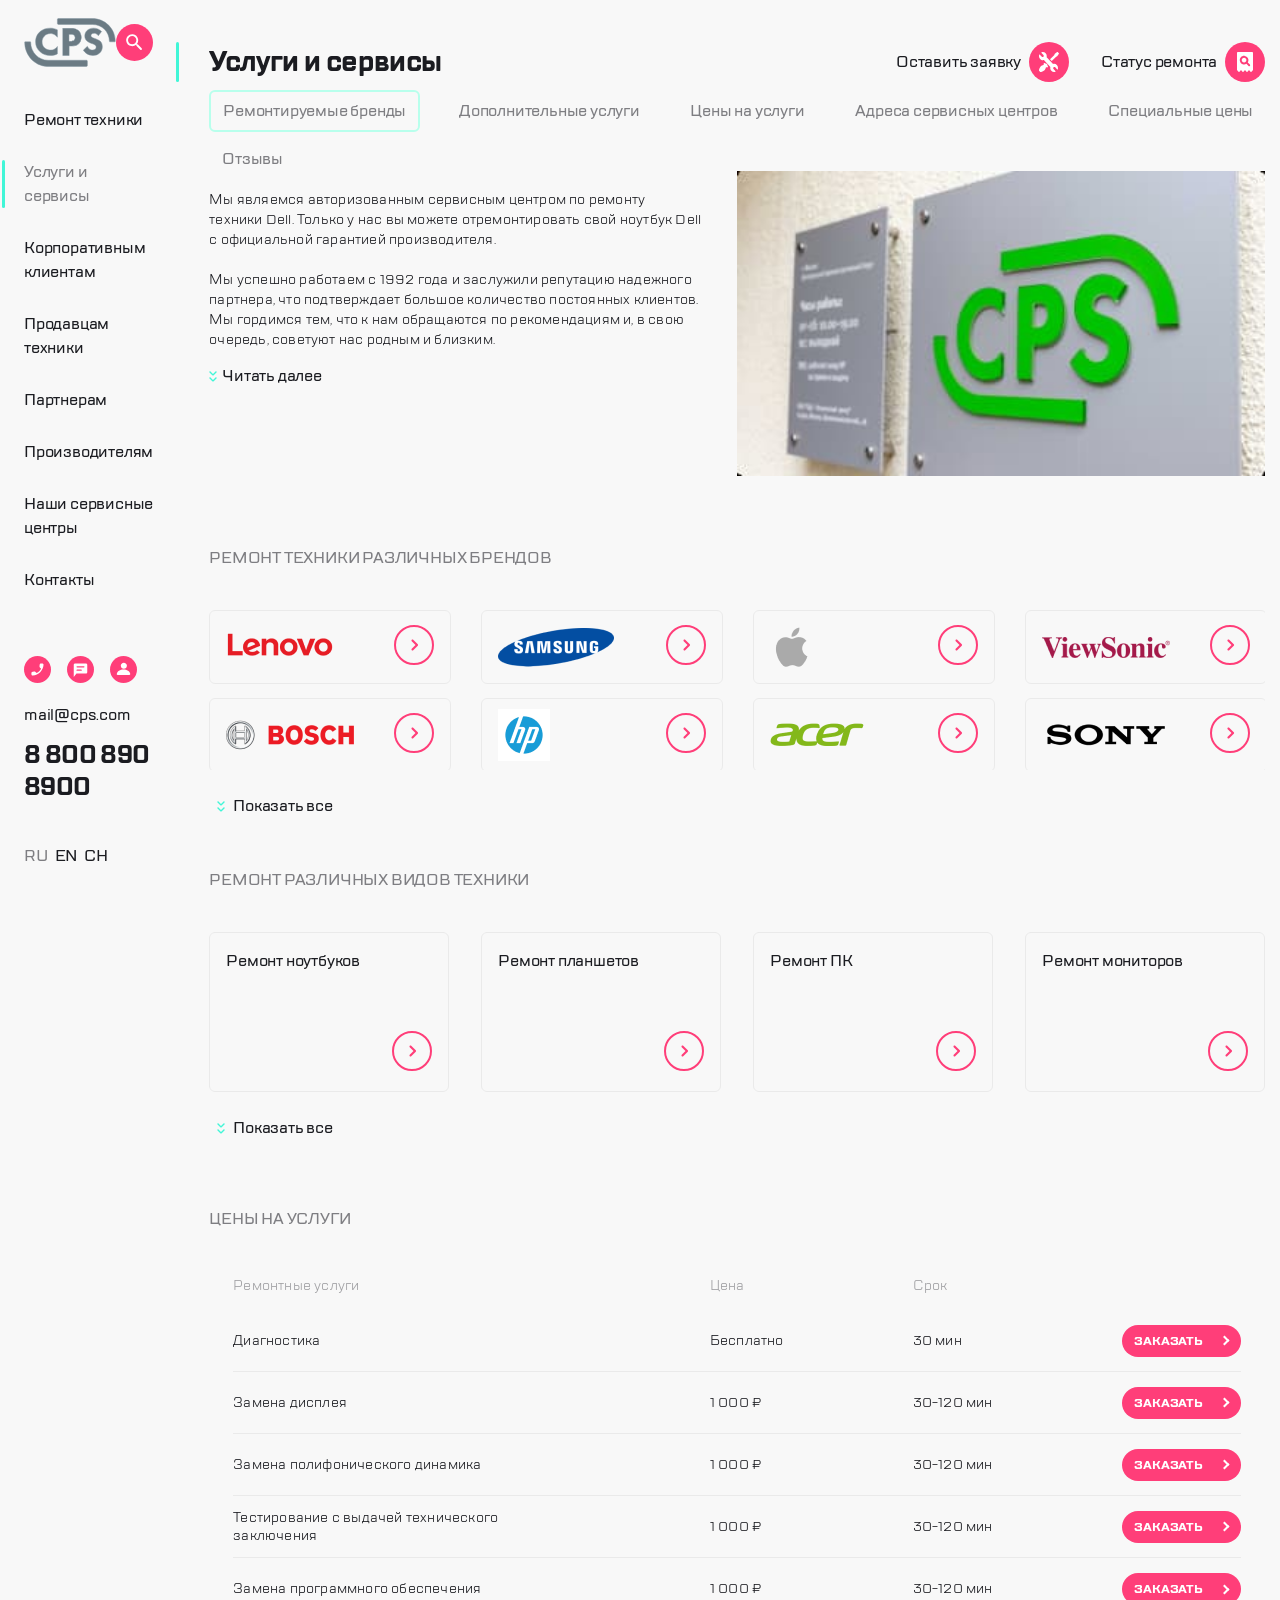
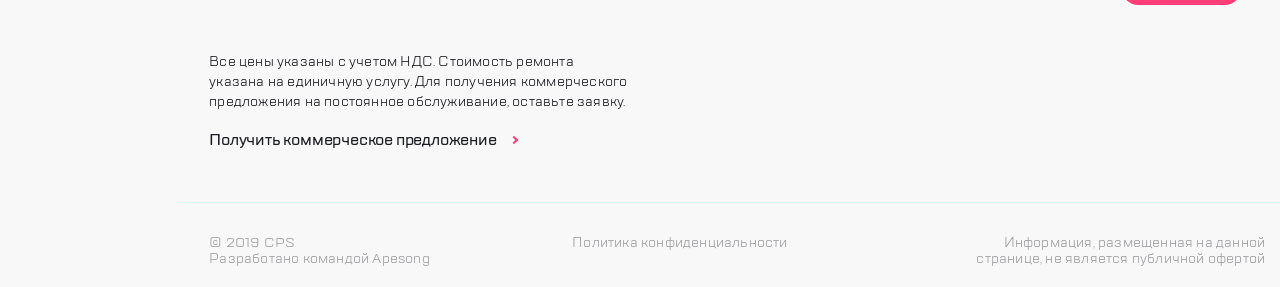
==== app/index.html @ 1133ac9b "added modal feedback,menu" ====
<!DOCTYPE html>
<html lang="en">
  <head>
    <meta charset="UTF-8">
    <meta name="viewport" content="width=device-width,initial-scale=1">
    <link rel="shortcut icon" href="img/favicon.ico" type="image/x-icon">
    <link rel="stylesheet" href="https://cdn.jsdelivr.net/npm/swiper@9/swiper-bundle.min.css">
    <title>Services</title>
  <script defer="defer" src="./js/vendors-node_modules_focus-visible_dist_focus-visible_js-node_modules_html-loader_dist_runtim-b0975e.js"></script><script defer="defer" src="./js/main.js"></script><link href="./css/main.css" rel="stylesheet"></head>
  <body>
    <aside class="menu">
      <div class="menu__top">
        <div class="menu__wrapper">
          <div class="menu__icon menu__icon_close">
            <img src="img/close.svg" alt="close">
          </div>
          <div class="logo">
            <img src="img/logo.svg" alt="logo">
          </div>
          <div class="menu__icon">
            <img src="img/search.svg" alt="search">
          </div>
        </div>
        <ul class="menu__list">
          <li class="title menu__link">Ремонт техники</li>
          <li class="title menu__link menu__link_checked">Услуги и сервисы</li>
          <li class="title menu__link">Корпоративным клиентам</li>
          <li class="title menu__link">Продавцам техники</li>
          <li class="title menu__link">Партнерам</li>
          <li class="title menu__link">Производителям</li>
          <li class="title menu__link">Наши сервисные центры</li>
          <li class="title menu__link">Контакты</li>
        </ul>
      </div>
      <div class="menu__bottom">
        <div class="menu__contacts">
          <div class="menu__icon">
            <img src="img/call.svg" alt="call">
          </div>
          <div class="menu__icon" id="message">
            <img src="img/chat.svg" alt="chat">
          </div>
          <div class="menu__icon">
            <img src="img/profile.svg" alt="profile">
          </div>
        </div>
        <a href="#" class="title menu__email">mail@cps.com</a>
        <a href="tel:'88008908900'" class="title title-lg">8 800 890 8900</a>
        <div class="menu__languages">
          <div class="menu__language menu__language_checked title">RU</div>
          <div class="menu__language title">EN</div>
          <div class="menu__language title">CH</div>
        </div>
      </div>
    </aside>

    <div class="content">
      <header class="header">
        <div class="container">
          <div class="header__top">
            <h1 class="header__title">Услуги и сервисы</h1>
            <div class="header__wrapper">
              <div class="header__info">
                <a href="#" class="title header__link">Оставить заявку</a>
                <img src="img/repair.svg" alt="repair" class="header__img">
              </div>
              <div class="header__info">
                <a href="#" class="title header__link">Статус ремонта</a>
                <img src="img/checkstatus.svg" alt="repair-status" class="header__img">
              </div>
            </div>
          </div>
          <div class="header__bottom">
            <button class="btn btn--reset title header__btn header__btn_checked">
              Ремонтируемые бренды
            </button>
            <button class="btn btn--reset title header__btn">
              Дополнительные услуги
            </button>
            <button class="btn btn--reset title header__btn">
              Цены на услуги
            </button>
            <button class="btn btn--reset title header__btn">
              Адреса сервисных центров
            </button>
            <button class="btn btn--reset title header__btn">
              Специальные цены
            </button>
          </div>
        </div>
      </header>

      <main class="main">
        <section class="review">
          <div class="container">
            <h2 class="title review__title">Отзывы</h2>
            <div class="review__wrapper">
              <div class="review__info">
                <p class="title title-sm review__desc">
                  Мы являемся авторизованным сервисным центром по ремонту
                  техники Dell. Только у нас вы можете отремонтировать свой
                  ноутбук Dell с официальной гарантией производителя.
                  <br>
                  <br>
                  Мы успешно работаем с 1992 года и заслужили репутацию
                  надежного партнера, что подтверждает большое количество
                  постоянных клиентов. Мы гордимся тем, что к нам обращаются по
                  рекомендациям и, в свою очередь, советуют нас родным и
                  близким.
                </p>
                <a href="#" class="title review__link">Читать далее</a>
              </div>
              <div class="review__img">
                <img src="img/gps_lg.jpg" alt="gps">
              </div>
            </div>
          </div>
        </section>
        <section class="repair">
          <div class="container">
            <h2 class="title repair__title">
              Ремонт техники различных брендов
            </h2>
            <div class="repair__contents swiper-wrapper">
              <div class="repair__wrapper swiper-slide">
                <div class="repair__brand">
                  <img src="img/lenovo.png" alt="brand">
                </div>
              </div>
              <div class="repair__wrapper swiper-slide">
                <div class="repair__brand">
                  <img src="img/samsung.png" alt="brand">
                </div>
              </div>
              <div class="repair__wrapper swiper-slide">
                <div class="repair__brand">
                  <img src="img/apple.png" alt="brand">
                </div>
              </div>
              <div class="repair__wrapper swiper-slide">
                <div class="repair__brand">
                  <img src="img/viewsonic.png" alt="brand">
                </div>
              </div>
              <div class="repair__wrapper swiper-slide">
                <div class="repair__brand">
                  <img src="img/bosch.png" alt="brand">
                </div>
              </div>
              <div class="repair__wrapper swiper-slide">
                <div class="repair__brand">
                  <img src="img/hp.png" alt="brand">
                </div>
              </div>
              <div class="repair__wrapper swiper-slide">
                <div class="repair__brand">
                  <img src="img/acer.png" alt="brand">
                </div>
              </div>
              <div class="repair__wrapper swiper-slide">
                <div class="repair__brand">
                  <img src="img/sony.png" alt="brand">
                </div>
              </div>
              <div class="repair__wrapper swiper-slide">
                <div class="repair__brand">
                  <img src="img/lenovo.png" alt="brand">
                </div>
              </div>
              <div class="repair__wrapper swiper-slide">
                <div class="repair__brand">
                  <img src="img/samsung.png" alt="brand">
                </div>
              </div>
              <div class="repair__wrapper swiper-slide">
                <div class="repair__brand">
                  <img src="img/apple.png" alt="brand">
                </div>
              </div>
            </div>
            <div class="swiper-pagination"></div>

            <div class="repair__switch">
              <img src="img/arrows.svg" class="repair__arrows" alt="arrows">
              <button class="btn btn--reset title repair__btn">
                Показать все
              </button>
            </div>
          </div>
        </section>
        <section class="technic">
          <div class="container">
            <h2 class="title technic__title">Ремонт различных видов техники</h2>
            <div class="technic__contents">
              <div class="technic__card">
                <div class="title technic__card-title">Ремонт ноутбуков</div>
                <div class="technic__card-img">
                  <img src="img/go.svg" alt="">
                </div>
              </div>
              <div class="technic__card">
                <div class="title technic__card-title">Ремонт планшетов</div>
                <div class="technic__card-img">
                  <img src="img/go.svg" alt="">
                </div>
              </div>
              <div class="technic__card">
                <div class="title technic__card-title">Ремонт ПК</div>
                <div class="technic__card-img">
                  <img src="img/go.svg" alt="">
                </div>
              </div>
              <div class="technic__card">
                <div class="title technic__card-title">Ремонт мониторов</div>
                <div class="technic__card-img">
                  <img src="img/go.svg" alt="">
                </div>
              </div>
              <div class="technic__card">
                <div class="title technic__card-title">Ремонт ноутбуков</div>
                <div class="technic__card-img">
                  <img src="img/go.svg" alt="">
                </div>
              </div>
              <div class="technic__card">
                <div class="title technic__card-title">Ремонт планшетов</div>
                <div class="technic__card-img">
                  <img src="img/go.svg" alt="">
                </div>
              </div>
              <div class="technic__card">
                <div class="title technic__card-title">Ремонт ПК</div>
                <div class="technic__card-img">
                  <img src="img/go.svg" alt="">
                </div>
              </div>
              <div class="technic__card">
                <div class="title technic__card-title">Ремонт мониторов</div>
                <div class="technic__card-img">
                  <img src="img/go.svg" alt="">
                </div>
              </div>
            </div>
            <div class="repair__switch">
              <img src="img/arrows.svg" class="technic__arrows" alt="arrows">
              <button class="btn btn--reset title technic__btn">
                Показать все
              </button>
            </div>
          </div>
        </section>
        <section class="price">
          <div class="container">
            <h2 class="title price__title">цены на услуги</h2>
            <div class="price__wrapper">
              <h4 class="title title-sm title-sm_sm">Ремонтные услуги</h4>
              <h4 class="title title-sm title-sm_sm">Цена</h4>
              <h4 class="title title-sm title-sm_sm">Срок</h4>
            </div>
            <div class="price__wrapper">
              <h4 class="title title-sm title-sm_md">Диагностика</h4>
              <h4 class="title title-sm title-sm_md">Бесплатно</h4>
              <h4 class="title title-sm title-sm_md">30 мин</h4>
              <button class="btn btn--reset price__btn">Заказать</button>
            </div>
            <div class="price__wrapper">
              <h4 class="title title-sm title-sm_md">Замена дисплея</h4>
              <h4 class="title title-sm title-sm_md">1 000 ₽</h4>
              <h4 class="title title-sm title-sm_md">30-120 мин</h4>
              <button class="btn btn--reset price__btn">Заказать</button>
            </div>
            <div class="price__wrapper">
              <h4 class="title title-sm title-sm_md">
                Замена полифонического динамика
              </h4>
              <h4 class="title title-sm title-sm_md">1 000 ₽</h4>
              <h4 class="title title-sm title-sm_md">30-120 мин</h4>
              <button class="btn btn--reset price__btn">Заказать</button>
            </div>
            <div class="price__wrapper">
              <h4 class="title title-sm title-sm_md">
                Тестирование с выдачей технического заключения
              </h4>
              <h4 class="title title-sm title-sm_md">1 000 ₽</h4>
              <h4 class="title title-sm title-sm_md">30-120 мин</h4>
              <button class="btn btn--reset price__btn">Заказать</button>
            </div>
            <div class="price__wrapper">
              <h4 class="title title-sm title-sm_md">
                Замена программного обеспечения
              </h4>
              <h4 class="title title-sm title-sm_md">1 000 ₽</h4>
              <h4 class="title title-sm title-sm_md">30-120 мин</h4>
              <button class="btn btn--reset price__btn">Заказать</button>
            </div>
            <div class="title title-sm price__text">
              Все цены указаны с учетом НДС. Стоимость ремонта указана на
              единичную услугу. Для получения коммерческого предложения на
              постоянное обслуживание, оставьте заявку.
            </div>
            <a href="#" class="title price__offer">
              Получить коммерческое предложение
            </a>
          </div>
        </section>
      </main>

      <footer class="footer">
        <div class="container">
          <div class="footer__wrapper">
            <div class="title title-sm title-sm_sm footer__content">
              © 2019 CPS
              <br>
              Разработано командой Apesong
            </div>
            <div class="title title-sm title-sm_sm footer__content">
              Политика конфиденциальности
            </div>
            <div class="title title-sm title-sm_sm footer__content">
              Информация, размещенная на данной странице, не является публичной
              офертой
            </div>
          </div>
        </div>
      </footer>
    </div>

    <div class="overlay">
      <form class="feedback">
        <div class="feedback__header">
          <div class="feedback__icon" id="close">
            <img src="img/close.svg" alt="close">
          </div>
          <h2 class="title title-lg feedback__title">Обратная связь</h2>
        </div>
        <input type="text" class="title feedback__input" placeholder="Имя">
        <input type="tel" class="title feedback__input" placeholder="Телефон">
        <input type="email" class="title feedback__input" placeholder="Электронная почта">
        <textarea class="title feedback__input feedback__message" cols="30" rows="10"></textarea>
        <p class="title title-sm title-sm_sm feedback__policy">
          Нажимая “отправить”, вы даете согласие на
          <span>обработку персональных данных </span> и соглашаетесь с нашей
          <span>политикой конфиденциальности</span>
        </p>
        <div class="feedback__wrapper">
          <button class="btn btn--reset price__btn feedback__btn">
            Отправить
          </button>
        </div>
      </form>
    </div>
    <script src="https://cdn.jsdelivr.net/npm/swiper@9/swiper-bundle.min.js"></script>
  </body>
</html>
---- app/css/main.css ----
/*!***********************************************************************************************************!*\
  !*** css ../node_modules/css-loader/dist/cjs.js!../node_modules/sass-loader/dist/cjs.js!./scss/main.scss ***!
  \***********************************************************************************************************/
@charset "UTF-8";
@font-face {
  font-family: "TT Lakes";
  src: url(../018ab39c10b6a4a7146a.eot);
  src: local("TT Lakes Medium"), local("TTLakes-Medium"), url(../018ab39c10b6a4a7146a.eot?#iefix) format("embedded-opentype"), url(../fonts/TTLakes-Medium.woff) format("woff");
  font-weight: 500;
  font-style: normal; }

@font-face {
  font-family: "TT Lakes";
  src: url(../c794c866fb368b7f82aa.eot);
  src: local("TT Lakes Regular"), local("TTLakes-Regular"), url(../c794c866fb368b7f82aa.eot?#iefix) format("embedded-opentype"), url(../fonts/TTLakes-Regular.woff) format("woff");
  font-weight: normal;
  font-style: normal; }

@font-face {
  font-family: "TT Lakes";
  src: url(../c241ebcfcbd5a82503ea.eot);
  src: local("TT Lakes Bold"), local("TTLakes-Bold"), url(../c241ebcfcbd5a82503ea.eot?#iefix) format("embedded-opentype"), url(../fonts/TTLakes-Bold.woff) format("woff");
  font-weight: bold;
  font-style: normal; }

/*! normalize.css v8.0.1 | MIT License | github.com/necolas/normalize.css */
/* Document
   ========================================================================== */
/**
 * 1. Correct the line height in all browsers.
 * 2. Prevent adjustments of font size after orientation changes in iOS.
 */
html {
  line-height: 1.15;
  /* 1 */
  -webkit-text-size-adjust: 100%;
  /* 2 */ }

/* Sections
   ========================================================================== */
/**
 * Remove the margin in all browsers.
 */
body {
  margin: 0; }

/**
 * Render the `main` element consistently in IE.
 */
main {
  display: block; }

/**
 * Correct the font size and margin on `h1` elements within `section` and
 * `article` contexts in Chrome, Firefox, and Safari.
 */
h1 {
  font-size: 2em;
  margin: 0.67em 0; }

/* Grouping content
   ========================================================================== */
/**
 * 1. Add the correct box sizing in Firefox.
 * 2. Show the overflow in Edge and IE.
 */
hr {
  box-sizing: content-box;
  /* 1 */
  height: 0;
  /* 1 */
  overflow: visible;
  /* 2 */ }

/**
 * 1. Correct the inheritance and scaling of font size in all browsers.
 * 2. Correct the odd `em` font sizing in all browsers.
 */
pre {
  font-family: monospace, monospace;
  /* 1 */
  font-size: 1em;
  /* 2 */ }

/* Text-level semantics
   ========================================================================== */
/**
 * Remove the gray background on active links in IE 10.
 */
a {
  background-color: transparent; }

/**
 * 1. Remove the bottom border in Chrome 57-
 * 2. Add the correct text decoration in Chrome, Edge, IE, Opera, and Safari.
 */
abbr[title] {
  border-bottom: none;
  /* 1 */
  text-decoration: underline;
  /* 2 */
  text-decoration: underline dotted;
  /* 2 */ }

/**
 * Add the correct font weight in Chrome, Edge, and Safari.
 */
b,
strong {
  font-weight: bolder; }

/**
 * 1. Correct the inheritance and scaling of font size in all browsers.
 * 2. Correct the odd `em` font sizing in all browsers.
 */
code,
kbd,
samp {
  font-family: monospace, monospace;
  /* 1 */
  font-size: 1em;
  /* 2 */ }

/**
 * Add the correct font size in all browsers.
 */
small {
  font-size: 80%; }

/**
 * Prevent `sub` and `sup` elements from affecting the line height in
 * all browsers.
 */
sub,
sup {
  font-size: 75%;
  line-height: 0;
  position: relative;
  vertical-align: baseline; }

sub {
  bottom: -0.25em; }

sup {
  top: -0.5em; }

/* Embedded content
   ========================================================================== */
/**
 * Remove the border on images inside links in IE 10.
 */
img {
  border-style: none; }

/* Forms
   ========================================================================== */
/**
 * 1. Change the font styles in all browsers.
 * 2. Remove the margin in Firefox and Safari.
 */
button,
input,
optgroup,
select,
textarea {
  font-family: inherit;
  /* 1 */
  font-size: 100%;
  /* 1 */
  line-height: 1.15;
  /* 1 */
  margin: 0;
  /* 2 */ }

/**
 * Show the overflow in IE.
 * 1. Show the overflow in Edge.
 */
button,
input {
  /* 1 */
  overflow: visible; }

/**
 * Remove the inheritance of text transform in Edge, Firefox, and IE.
 * 1. Remove the inheritance of text transform in Firefox.
 */
button,
select {
  /* 1 */
  text-transform: none; }

/**
 * Correct the inability to style clickable types in iOS and Safari.
 */
button,
[type="button"],
[type="reset"],
[type="submit"] {
  -webkit-appearance: button; }

/**
 * Remove the inner border and padding in Firefox.
 */
button::-moz-focus-inner,
[type="button"]::-moz-focus-inner,
[type="reset"]::-moz-focus-inner,
[type="submit"]::-moz-focus-inner {
  border-style: none;
  padding: 0; }

/**
 * Restore the focus styles unset by the previous rule.
 */
button:-moz-focusring,
[type="button"]:-moz-focusring,
[type="reset"]:-moz-focusring,
[type="submit"]:-moz-focusring {
  outline: 1px dotted ButtonText; }

/**
 * Correct the padding in Firefox.
 */
fieldset {
  padding: 0.35em 0.75em 0.625em; }

/**
 * 1. Correct the text wrapping in Edge and IE.
 * 2. Correct the color inheritance from `fieldset` elements in IE.
 * 3. Remove the padding so developers are not caught out when they zero out
 *    `fieldset` elements in all browsers.
 */
legend {
  box-sizing: border-box;
  /* 1 */
  color: inherit;
  /* 2 */
  display: table;
  /* 1 */
  max-width: 100%;
  /* 1 */
  padding: 0;
  /* 3 */
  white-space: normal;
  /* 1 */ }

/**
 * Add the correct vertical alignment in Chrome, Firefox, and Opera.
 */
progress {
  vertical-align: baseline; }

/**
 * Remove the default vertical scrollbar in IE 10+.
 */
textarea {
  overflow: auto; }

/**
 * 1. Add the correct box sizing in IE 10.
 * 2. Remove the padding in IE 10.
 */
[type="checkbox"],
[type="radio"] {
  box-sizing: border-box;
  /* 1 */
  padding: 0;
  /* 2 */ }

/**
 * Correct the cursor style of increment and decrement buttons in Chrome.
 */
[type="number"]::-webkit-inner-spin-button,
[type="number"]::-webkit-outer-spin-button {
  height: auto; }

/**
 * 1. Correct the odd appearance in Chrome and Safari.
 * 2. Correct the outline style in Safari.
 */
[type="search"] {
  -webkit-appearance: textfield;
  /* 1 */
  outline-offset: -2px;
  /* 2 */ }

/**
 * Remove the inner padding in Chrome and Safari on macOS.
 */
[type="search"]::-webkit-search-decoration {
  -webkit-appearance: none; }

/**
 * 1. Correct the inability to style clickable types in iOS and Safari.
 * 2. Change font properties to `inherit` in Safari.
 */
::-webkit-file-upload-button {
  -webkit-appearance: button;
  /* 1 */
  font: inherit;
  /* 2 */ }

/* Interactive
   ========================================================================== */
/*
 * Add the correct display in Edge, IE 10+, and Firefox.
 */
details {
  display: block; }

/*
 * Add the correct display in all browsers.
 */
summary {
  display: list-item; }

/* Misc
   ========================================================================== */
/**
 * Add the correct display in IE 10+.
 */
template {
  display: none; }

/**
 * Add the correct display in IE 10.
 */
[hidden] {
  display: none; }

html {
  box-sizing: border-box; }

*,
*::before,
*::after {
  box-sizing: inherit; }

*:focus {
  outline: 2px solid transparent; }

body {
  overflow-anchor: none;
  margin: 0;
  color: #1b1c21;
  background-color: #f8f8f8;
  scroll-behavior: smooth;
  font-family: "TT Lakes";
  display: flex;
  justify-content: space-between; }

a {
  text-decoration: none;
  color: inherit; }

h1,
h2,
h3,
h4,
h5,
h6,
p {
  margin: 0;
  padding: 0; }

img {
  height: auto;
  max-width: 100%;
  object-fit: cover; }

ul {
  margin: 0;
  padding: 0;
  list-style: none; }

input,
textarea {
  width: 100%; }

textarea {
  resize: none; }

/*Меняем цвет плейсхолдера в инпуте Сафари и Хром*/
/*Меняем цвет плейсхолдера в инпуте для Мозилы */
input::-webkit-input-placeholder,
textarea::-webkit-input-placeholder,
input::-moz-placeholder,
textarea::-moz-placeholder {
  color: #cacaca; }

input:focus,
textarea:focus {
  outline: none; }

.is--hidden {
  display: none !important; }

.btn--reset {
  padding: 0;
  border: none;
  background-color: transparent;
  cursor: pointer; }

.btn:active,
.btn:focus {
  outline: none; }

.error {
  border: 2px var(--error-red) solid !important; }

.container {
  max-width: 1120px;
  margin: 0 auto;
  padding: 0 32px; }
  @media (max-width: 576px) {
    .container {
      padding-right: 15px;
      padding-left: 15px; } }

.overlay {
  visibility: hidden;
  height: 100vh;
  width: 100%;
  position: fixed;
  z-index: 10;
  right: 0;
  top: 0;
  overflow: hidden;
  background: #fff;
  display: flex;
  justify-content: flex-end; }

.title {
  font-weight: 500;
  font-size: 16px;
  line-height: 24px;
  letter-spacing: -0.2px;
  color: #1b1c21; }
  .title-lg {
    font-weight: 700;
    font-size: 24px;
    line-height: 32px;
    letter-spacing: -0.6px; }
  .title-sm {
    font-weight: 400;
    font-size: 14px;
    line-height: 20px;
    letter-spacing: 0.2px; }
    .title-sm_md {
      line-height: 18px; }
    .title-sm_sm {
      line-height: 16px;
      opacity: 0.72;
      color: #7e7e82; }

.header {
  padding-top: 42px; }
  .header__top {
    display: flex;
    justify-content: space-between;
    align-items: center; }
  .header__title {
    position: relative;
    font-weight: 700;
    font-size: 28px;
    letter-spacing: -0.6px;
    color: #1b1c21;
    line-height: 40px; }
    .header__title::before {
      content: "";
      position: absolute;
      left: -33px;
      height: 100%;
      width: 3px;
      background: #41f6d7;
      border-radius: 2px; }
  .header__wrapper {
    display: flex; }
  .header__info {
    display: flex;
    align-items: center; }
    .header__info:not(:last-child) {
      margin-right: 32px; }
    .header__info img {
      margin-left: 8px; }
  .header__bottom {
    margin-top: 8px;
    display: flex;
    justify-content: space-between; }
  .header__btn {
    padding: 7px 12px;
    border-radius: 6px;
    color: #7e7e82; }
    .header__btn_checked {
      border: 2px solid #b8ffec; }

.review {
  padding: 15px 0 51px; }
  .review__title {
    padding-left: 13px;
    color: #7e7e82; }
  .review__wrapper {
    display: flex; }
  .review__info {
    padding-right: 36px;
    width: 50%; }
  .review__desc {
    margin: 19px 0 14px; }
  .review__link {
    padding-left: 13px;
    position: relative; }
    .review__link::before {
      content: url(../img/arrows.svg);
      position: absolute;
      left: -8px; }
  .review__img {
    width: 50%; }
    .review__img img {
      width: 100%; }

.repair {
  padding-top: 15px; }
  .repair__title {
    margin-bottom: 40px;
    text-transform: uppercase;
    color: #7e7e82; }
  .repair__contents {
    margin-bottom: 24px;
    display: grid;
    grid-template-columns: repeat(4, 240px);
    grid-auto-rows: minmax(72px, auto);
    column-gap: 32px;
    row-gap: 16px;
    height: 160px;
    overflow: hidden; }
  .repair__wrapper {
    height: 100%;
    border: 1px solid #eaeaea;
    border-radius: 6px; }
  .repair__brand {
    height: 100%;
    position: relative;
    display: flex;
    align-items: center;
    padding-left: 16px; }
    .repair__brand::before {
      content: url(../img/go.svg);
      position: absolute;
      right: 16px; }
  .repair__switch {
    display: flex; }

.technic {
  margin-top: 50px; }
  .technic__title {
    margin-bottom: 40px;
    text-transform: uppercase;
    color: #7e7e82; }
  .technic__contents {
    margin-bottom: 24px;
    display: grid;
    grid-template-columns: repeat(4, 240px);
    grid-auto-rows: minmax(160px, auto);
    column-gap: 32px;
    row-gap: 16px;
    height: 160px;
    overflow: hidden; }
  .technic__card {
    display: grid;
    padding: 16px;
    border: 1px solid #eaeaea;
    border-radius: 6px; }
    .technic__card-img {
      align-self: end;
      justify-self: end; }

.price {
  margin-top: 50px;
  padding-top: 17px; }
  .price__title {
    text-transform: uppercase;
    color: #7e7e82;
    margin-bottom: 31px; }
  .price__wrapper {
    margin: 0 24px;
    height: 62px;
    display: grid;
    grid-template-columns: 348px 74px 81px 119px;
    justify-content: space-between;
    align-items: center;
    border-bottom: 1px solid #eaeaea; }
    .price__wrapper:nth-child(2) {
      height: 48px;
      border: none; }
    .price__wrapper:nth-child(7) {
      border: none; }
  .price__btn {
    width: 119px;
    padding: 4px 12px;
    text-align: left;
    border-radius: 16px;
    background-color: #ff3e79;
    font-weight: 700;
    font-size: 12px;
    letter-spacing: -0.15px;
    text-transform: uppercase;
    color: #fff;
    line-height: 24px;
    position: relative; }
    .price__btn::after {
      content: "";
      position: absolute;
      right: 13px;
      top: 0;
      bottom: 0;
      margin: auto 0;
      height: 7px;
      width: 7px;
      border-top: 2px solid #fff;
      border-right: 2px solid #fff;
      transform: rotate(45deg); }
  .price__text {
    margin-top: 32px;
    max-width: 421px; }
  .price__offer {
    margin-top: 16px;
    width: 316px;
    display: inline-block;
    position: relative; }
    .price__offer::after {
      content: "";
      position: absolute;
      right: 8px;
      top: 0;
      bottom: 0;
      margin: auto 0;
      height: 6px;
      width: 6px;
      border-top: 2px solid #ff3e79;
      border-right: 2px solid #ff3e79;
      transform: rotate(45deg); }

.footer {
  margin-top: 50px;
  height: 85px;
  border-top: 1px solid #d9fff5; }
  .footer__wrapper {
    padding-top: 32px;
    display: flex;
    justify-content: space-between; }
  .footer__content {
    width: 330px; }
    .footer__content:last-child {
      text-align: right; }

.menu {
  height: 100vh;
  padding: 18px 24px 32px;
  width: 320px;
  display: flex;
  flex-direction: column;
  justify-content: space-between; }
  .menu__wrapper {
    display: flex;
    justify-content: space-between;
    align-items: center;
    margin-bottom: 37px; }
  .menu__icon {
    cursor: pointer; }
    .menu__icon_close {
      display: none; }
  .menu__link {
    margin-bottom: 28px; }
    .menu__link_checked {
      color: #7e7e82;
      position: relative; }
      .menu__link_checked::before {
        content: "";
        position: absolute;
        left: -22px;
        height: 100%;
        width: 3px;
        background: #41f6d7;
        border-radius: 2px; }
  .menu__contacts {
    display: flex;
    margin-bottom: 16px; }
    .menu__contacts .menu__icon {
      margin-right: 16px; }
  .menu__email {
    display: block;
    margin-bottom: 12px; }
  .menu__languages {
    display: flex;
    margin-top: 41px; }
  .menu__language {
    margin-right: 7px; }
    .menu__language_checked {
      color: #7e7e82; }

.feedback {
  width: 440px;
  padding: 40px 32px 0; }
  .feedback__header {
    position: relative; }
  .feedback__icon {
    position: absolute;
    bottom: 0;
    left: -104px;
    width: 40px;
    height: 40px;
    cursor: pointer; }
  .feedback__title {
    margin-bottom: 24px;
    position: relative; }
    .feedback__title::before {
      content: "";
      position: absolute;
      left: -33px;
      bottom: 0;
      height: 40px;
      width: 3px;
      background: #41f6d7;
      border-radius: 2px; }
  .feedback__input {
    width: 100%;
    height: 48px;
    padding-left: 16px;
    margin-bottom: 16px;
    border: 1px solid #eaeaea;
    border-radius: 8px; }
    .feedback__input::placeholder {
      color: #b5b6bc; }
  .feedback__message {
    height: 118px; }
  .feedback__policy {
    margin-bottom: 23px; }
    .feedback__policy span {
      color: #ff3e79; }
  .feedback__wrapper {
    display: flex;
    justify-content: flex-end; }
  .feedback__btn {
    width: 136px;
    padding-left: 20px; }


/*# sourceMappingURL=main.css.map*/
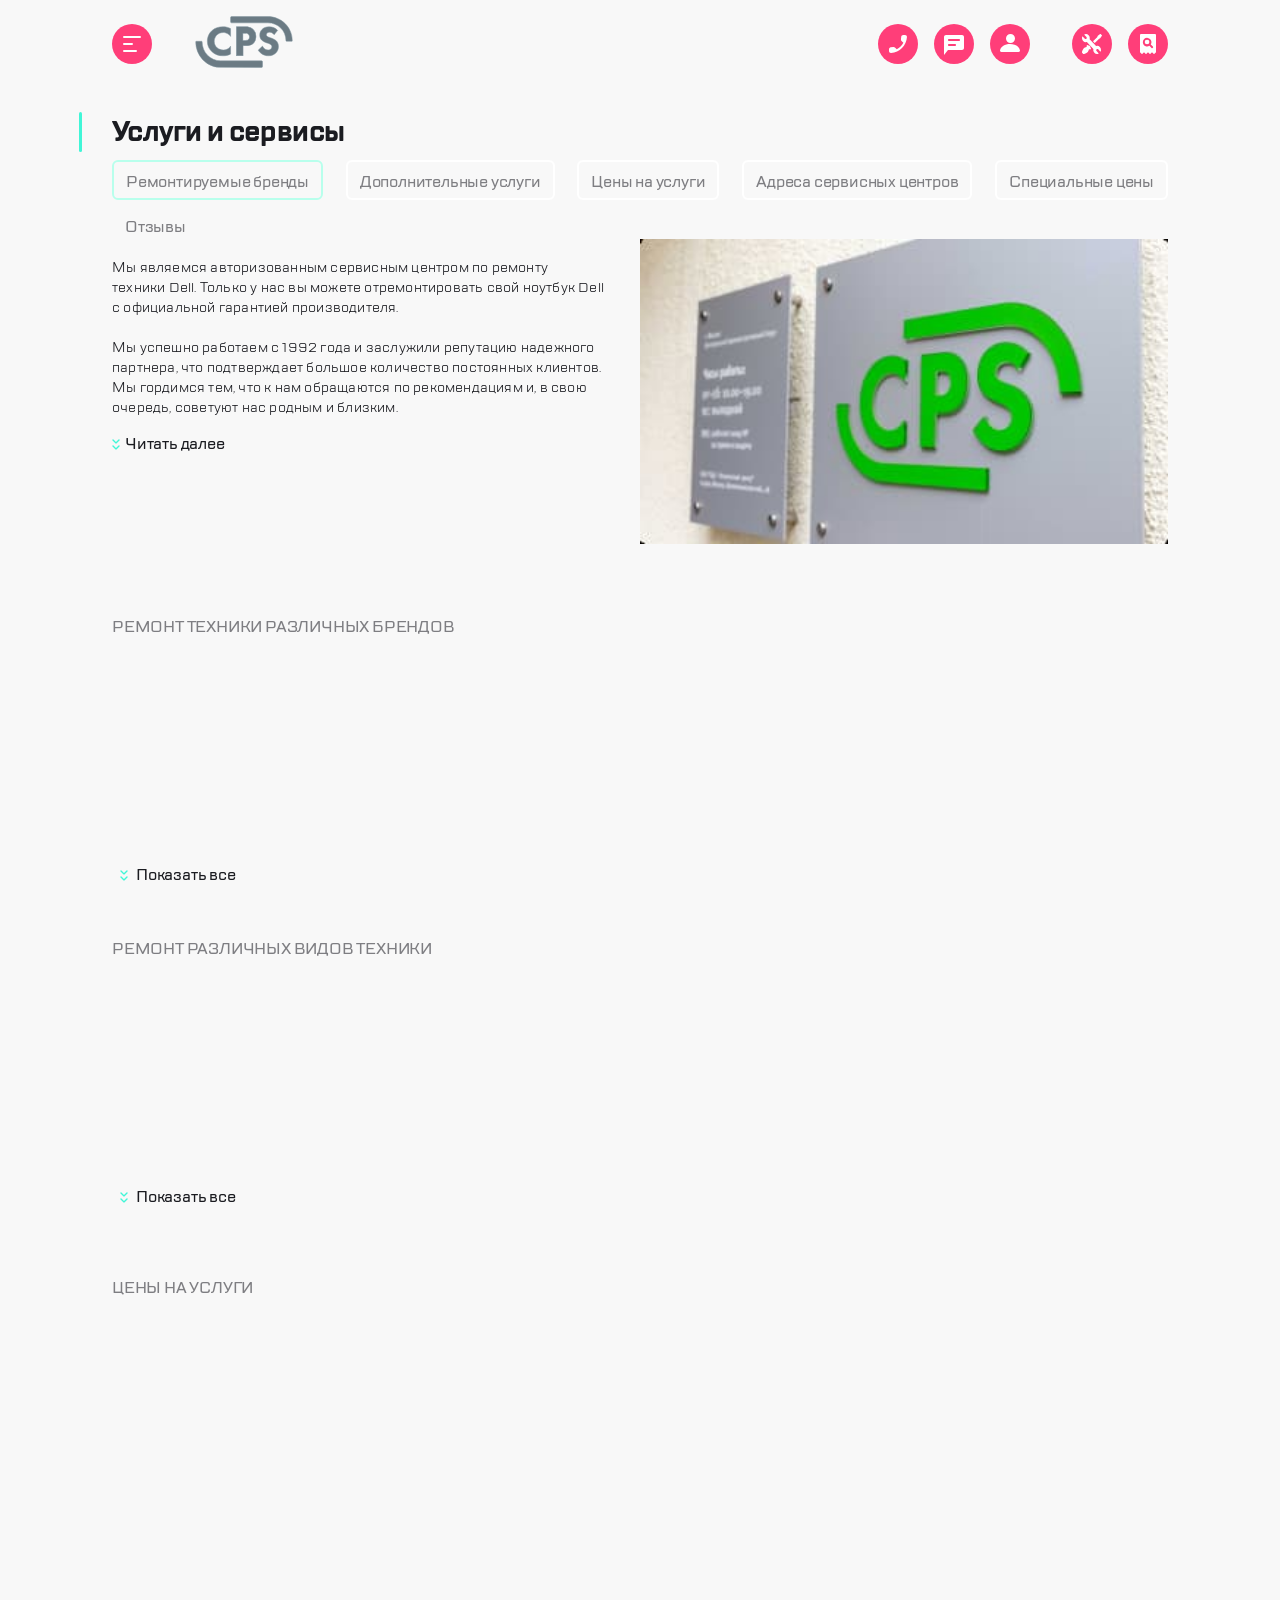
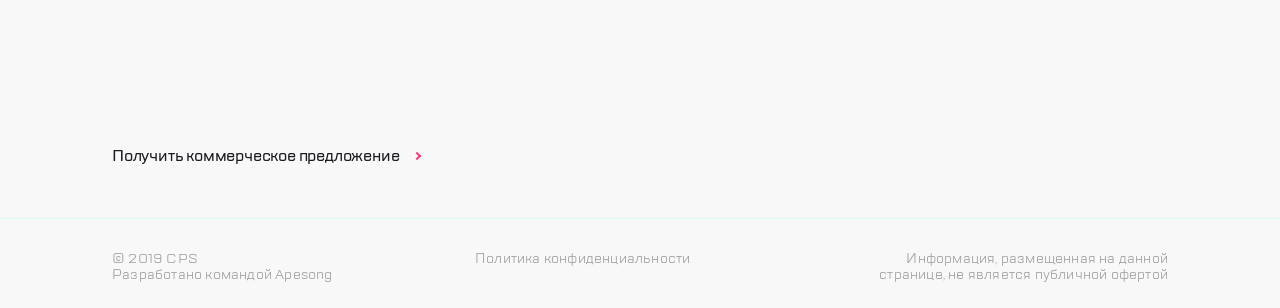
==== commit d5ba3658: "'finished'" ====
--- a/app/index.html
+++ b/app/index.html
@@ -1,354 +1 @@
-<!DOCTYPE html>
-<html lang="en">
-  <head>
-    <meta charset="UTF-8">
-    <meta name="viewport" content="width=device-width,initial-scale=1">
-    <link rel="shortcut icon" href="img/favicon.ico" type="image/x-icon">
-    <link rel="stylesheet" href="https://cdn.jsdelivr.net/npm/swiper@9/swiper-bundle.min.css">
-    <title>Services</title>
-  <script defer="defer" src="./js/vendors-node_modules_focus-visible_dist_focus-visible_js-node_modules_html-loader_dist_runtim-b0975e.js"></script><script defer="defer" src="./js/main.js"></script><link href="./css/main.css" rel="stylesheet"></head>
-  <body>
-    <aside class="menu">
-      <div class="menu__top">
-        <div class="menu__wrapper">
-          <div class="menu__icon menu__icon_close">
-            <img src="img/close.svg" alt="close">
-          </div>
-          <div class="logo">
-            <img src="img/logo.svg" alt="logo">
-          </div>
-          <div class="menu__icon">
-            <img src="img/search.svg" alt="search">
-          </div>
-        </div>
-        <ul class="menu__list">
-          <li class="title menu__link">Ремонт техники</li>
-          <li class="title menu__link menu__link_checked">Услуги и сервисы</li>
-          <li class="title menu__link">Корпоративным клиентам</li>
-          <li class="title menu__link">Продавцам техники</li>
-          <li class="title menu__link">Партнерам</li>
-          <li class="title menu__link">Производителям</li>
-          <li class="title menu__link">Наши сервисные центры</li>
-          <li class="title menu__link">Контакты</li>
-        </ul>
-      </div>
-      <div class="menu__bottom">
-        <div class="menu__contacts">
-          <div class="menu__icon">
-            <img src="img/call.svg" alt="call">
-          </div>
-          <div class="menu__icon" id="message">
-            <img src="img/chat.svg" alt="chat">
-          </div>
-          <div class="menu__icon">
-            <img src="img/profile.svg" alt="profile">
-          </div>
-        </div>
-        <a href="#" class="title menu__email">mail@cps.com</a>
-        <a href="tel:'88008908900'" class="title title-lg">8 800 890 8900</a>
-        <div class="menu__languages">
-          <div class="menu__language menu__language_checked title">RU</div>
-          <div class="menu__language title">EN</div>
-          <div class="menu__language title">CH</div>
-        </div>
-      </div>
-    </aside>
-
-    <div class="content">
-      <header class="header">
-        <div class="container">
-          <div class="header__top">
-            <h1 class="header__title">Услуги и сервисы</h1>
-            <div class="header__wrapper">
-              <div class="header__info">
-                <a href="#" class="title header__link">Оставить заявку</a>
-                <img src="img/repair.svg" alt="repair" class="header__img">
-              </div>
-              <div class="header__info">
-                <a href="#" class="title header__link">Статус ремонта</a>
-                <img src="img/checkstatus.svg" alt="repair-status" class="header__img">
-              </div>
-            </div>
-          </div>
-          <div class="header__bottom">
-            <button class="btn btn--reset title header__btn header__btn_checked">
-              Ремонтируемые бренды
-            </button>
-            <button class="btn btn--reset title header__btn">
-              Дополнительные услуги
-            </button>
-            <button class="btn btn--reset title header__btn">
-              Цены на услуги
-            </button>
-            <button class="btn btn--reset title header__btn">
-              Адреса сервисных центров
-            </button>
-            <button class="btn btn--reset title header__btn">
-              Специальные цены
-            </button>
-          </div>
-        </div>
-      </header>
-
-      <main class="main">
-        <section class="review">
-          <div class="container">
-            <h2 class="title review__title">Отзывы</h2>
-            <div class="review__wrapper">
-              <div class="review__info">
-                <p class="title title-sm review__desc">
-                  Мы являемся авторизованным сервисным центром по ремонту
-                  техники Dell. Только у нас вы можете отремонтировать свой
-                  ноутбук Dell с официальной гарантией производителя.
-                  <br>
-                  <br>
-                  Мы успешно работаем с 1992 года и заслужили репутацию
-                  надежного партнера, что подтверждает большое количество
-                  постоянных клиентов. Мы гордимся тем, что к нам обращаются по
-                  рекомендациям и, в свою очередь, советуют нас родным и
-                  близким.
-                </p>
-                <a href="#" class="title review__link">Читать далее</a>
-              </div>
-              <div class="review__img">
-                <img src="img/gps_lg.jpg" alt="gps">
-              </div>
-            </div>
-          </div>
-        </section>
-        <section class="repair">
-          <div class="container">
-            <h2 class="title repair__title">
-              Ремонт техники различных брендов
-            </h2>
-            <div class="repair__contents swiper-wrapper">
-              <div class="repair__wrapper swiper-slide">
-                <div class="repair__brand">
-                  <img src="img/lenovo.png" alt="brand">
-                </div>
-              </div>
-              <div class="repair__wrapper swiper-slide">
-                <div class="repair__brand">
-                  <img src="img/samsung.png" alt="brand">
-                </div>
-              </div>
-              <div class="repair__wrapper swiper-slide">
-                <div class="repair__brand">
-                  <img src="img/apple.png" alt="brand">
-                </div>
-              </div>
-              <div class="repair__wrapper swiper-slide">
-                <div class="repair__brand">
-                  <img src="img/viewsonic.png" alt="brand">
-                </div>
-              </div>
-              <div class="repair__wrapper swiper-slide">
-                <div class="repair__brand">
-                  <img src="img/bosch.png" alt="brand">
-                </div>
-              </div>
-              <div class="repair__wrapper swiper-slide">
-                <div class="repair__brand">
-                  <img src="img/hp.png" alt="brand">
-                </div>
-              </div>
-              <div class="repair__wrapper swiper-slide">
-                <div class="repair__brand">
-                  <img src="img/acer.png" alt="brand">
-                </div>
-              </div>
-              <div class="repair__wrapper swiper-slide">
-                <div class="repair__brand">
-                  <img src="img/sony.png" alt="brand">
-                </div>
-              </div>
-              <div class="repair__wrapper swiper-slide">
-                <div class="repair__brand">
-                  <img src="img/lenovo.png" alt="brand">
-                </div>
-              </div>
-              <div class="repair__wrapper swiper-slide">
-                <div class="repair__brand">
-                  <img src="img/samsung.png" alt="brand">
-                </div>
-              </div>
-              <div class="repair__wrapper swiper-slide">
-                <div class="repair__brand">
-                  <img src="img/apple.png" alt="brand">
-                </div>
-              </div>
-            </div>
-            <div class="swiper-pagination"></div>
-
-            <div class="repair__switch">
-              <img src="img/arrows.svg" class="repair__arrows" alt="arrows">
-              <button class="btn btn--reset title repair__btn">
-                Показать все
-              </button>
-            </div>
-          </div>
-        </section>
-        <section class="technic">
-          <div class="container">
-            <h2 class="title technic__title">Ремонт различных видов техники</h2>
-            <div class="technic__contents">
-              <div class="technic__card">
-                <div class="title technic__card-title">Ремонт ноутбуков</div>
-                <div class="technic__card-img">
-                  <img src="img/go.svg" alt="">
-                </div>
-              </div>
-              <div class="technic__card">
-                <div class="title technic__card-title">Ремонт планшетов</div>
-                <div class="technic__card-img">
-                  <img src="img/go.svg" alt="">
-                </div>
-              </div>
-              <div class="technic__card">
-                <div class="title technic__card-title">Ремонт ПК</div>
-                <div class="technic__card-img">
-                  <img src="img/go.svg" alt="">
-                </div>
-              </div>
-              <div class="technic__card">
-                <div class="title technic__card-title">Ремонт мониторов</div>
-                <div class="technic__card-img">
-                  <img src="img/go.svg" alt="">
-                </div>
-              </div>
-              <div class="technic__card">
-                <div class="title technic__card-title">Ремонт ноутбуков</div>
-                <div class="technic__card-img">
-                  <img src="img/go.svg" alt="">
-                </div>
-              </div>
-              <div class="technic__card">
-                <div class="title technic__card-title">Ремонт планшетов</div>
-                <div class="technic__card-img">
-                  <img src="img/go.svg" alt="">
-                </div>
-              </div>
-              <div class="technic__card">
-                <div class="title technic__card-title">Ремонт ПК</div>
-                <div class="technic__card-img">
-                  <img src="img/go.svg" alt="">
-                </div>
-              </div>
-              <div class="technic__card">
-                <div class="title technic__card-title">Ремонт мониторов</div>
-                <div class="technic__card-img">
-                  <img src="img/go.svg" alt="">
-                </div>
-              </div>
-            </div>
-            <div class="repair__switch">
-              <img src="img/arrows.svg" class="technic__arrows" alt="arrows">
-              <button class="btn btn--reset title technic__btn">
-                Показать все
-              </button>
-            </div>
-          </div>
-        </section>
-        <section class="price">
-          <div class="container">
-            <h2 class="title price__title">цены на услуги</h2>
-            <div class="price__wrapper">
-              <h4 class="title title-sm title-sm_sm">Ремонтные услуги</h4>
-              <h4 class="title title-sm title-sm_sm">Цена</h4>
-              <h4 class="title title-sm title-sm_sm">Срок</h4>
-            </div>
-            <div class="price__wrapper">
-              <h4 class="title title-sm title-sm_md">Диагностика</h4>
-              <h4 class="title title-sm title-sm_md">Бесплатно</h4>
-              <h4 class="title title-sm title-sm_md">30 мин</h4>
-              <button class="btn btn--reset price__btn">Заказать</button>
-            </div>
-            <div class="price__wrapper">
-              <h4 class="title title-sm title-sm_md">Замена дисплея</h4>
-              <h4 class="title title-sm title-sm_md">1 000 ₽</h4>
-              <h4 class="title title-sm title-sm_md">30-120 мин</h4>
-              <button class="btn btn--reset price__btn">Заказать</button>
-            </div>
-            <div class="price__wrapper">
-              <h4 class="title title-sm title-sm_md">
-                Замена полифонического динамика
-              </h4>
-              <h4 class="title title-sm title-sm_md">1 000 ₽</h4>
-              <h4 class="title title-sm title-sm_md">30-120 мин</h4>
-              <button class="btn btn--reset price__btn">Заказать</button>
-            </div>
-            <div class="price__wrapper">
-              <h4 class="title title-sm title-sm_md">
-                Тестирование с выдачей технического заключения
-              </h4>
-              <h4 class="title title-sm title-sm_md">1 000 ₽</h4>
-              <h4 class="title title-sm title-sm_md">30-120 мин</h4>
-              <button class="btn btn--reset price__btn">Заказать</button>
-            </div>
-            <div class="price__wrapper">
-              <h4 class="title title-sm title-sm_md">
-                Замена программного обеспечения
-              </h4>
-              <h4 class="title title-sm title-sm_md">1 000 ₽</h4>
-              <h4 class="title title-sm title-sm_md">30-120 мин</h4>
-              <button class="btn btn--reset price__btn">Заказать</button>
-            </div>
-            <div class="title title-sm price__text">
-              Все цены указаны с учетом НДС. Стоимость ремонта указана на
-              единичную услугу. Для получения коммерческого предложения на
-              постоянное обслуживание, оставьте заявку.
-            </div>
-            <a href="#" class="title price__offer">
-              Получить коммерческое предложение
-            </a>
-          </div>
-        </section>
-      </main>
-
-      <footer class="footer">
-        <div class="container">
-          <div class="footer__wrapper">
-            <div class="title title-sm title-sm_sm footer__content">
-              © 2019 CPS
-              <br>
-              Разработано командой Apesong
-            </div>
-            <div class="title title-sm title-sm_sm footer__content">
-              Политика конфиденциальности
-            </div>
-            <div class="title title-sm title-sm_sm footer__content">
-              Информация, размещенная на данной странице, не является публичной
-              офертой
-            </div>
-          </div>
-        </div>
-      </footer>
-    </div>
-
-    <div class="overlay">
-      <form class="feedback">
-        <div class="feedback__header">
-          <div class="feedback__icon" id="close">
-            <img src="img/close.svg" alt="close">
-          </div>
-          <h2 class="title title-lg feedback__title">Обратная связь</h2>
-        </div>
-        <input type="text" class="title feedback__input" placeholder="Имя">
-        <input type="tel" class="title feedback__input" placeholder="Телефон">
-        <input type="email" class="title feedback__input" placeholder="Электронная почта">
-        <textarea class="title feedback__input feedback__message" cols="30" rows="10"></textarea>
-        <p class="title title-sm title-sm_sm feedback__policy">
-          Нажимая “отправить”, вы даете согласие на
-          <span>обработку персональных данных </span> и соглашаетесь с нашей
-          <span>политикой конфиденциальности</span>
-        </p>
-        <div class="feedback__wrapper">
-          <button class="btn btn--reset price__btn feedback__btn">
-            Отправить
-          </button>
-        </div>
-      </form>
-    </div>
-    <script src="https://cdn.jsdelivr.net/npm/swiper@9/swiper-bundle.min.js"></script>
-  </body>
-</html>
+<!DOCTYPE html><html lang="en"><head><meta charset="UTF-8"><meta name="viewport" content="width=device-width,initial-scale=1"><link rel="shortcut icon" href="img/favicon.6922ae43bb974df9ecb7.ico" type="image/x-icon"><link rel="stylesheet" href="https://cdn.jsdelivr.net/npm/swiper@9/swiper-bundle.min.css"><title>Services</title><script defer="defer" src="./js/main.3308bad4b4d1be70cc1c.js"></script><link href="./css/main.9a3415aa5216e124239f.css" rel="stylesheet"></head><body><div class="wrapper"><aside class="menu"><div class="menu__overflow"><div class="menu__top"><div class="menu__wrapper"><div class="menu__icon menu__icon_close" id="close"><img src="img/close.f4159b4fd6408dcb61e5.svg" alt="close"></div><div class="logo"><img src="img/logo.0e974b40dc531ffcc9ff.svg" alt="logo"></div><div class="menu__icon menu__icon_search"><img src="img/search.f28d22b54286cb1c12ea.svg" alt="search"></div></div><ul class="menu__list"><li class="title menu__link">Ремонт техники</li><li class="title menu__link menu__link_checked">Услуги и сервисы</li><li class="title menu__link">Корпоративным клиентам</li><li class="title menu__link">Продавцам техники</li><li class="title menu__link">Партнерам</li><li class="title menu__link">Производителям</li><li class="title menu__link">Наши сервисные центры</li><li class="title menu__link">Контакты</li></ul></div><div class="menu__bottom"><div class="menu__contacts"><div class="menu__icon" id="callOrder"><img src="img/call.b3f435f7317e70d7065b.svg" alt="callOrder"></div><div class="menu__icon" id="message"><img src="img/chat.e0f6fe5aeab076468934.svg" alt="chat"></div><div class="menu__icon"><img src="img/profile.f53f4d75111616e46fd7.svg" alt="profile"></div></div><div class="menu__info"><a href="#" class="title menu__email">mail@cps.com</a> <a href="tel:'88008908900'" class="title title-lg">8 800 890 8900</a><div class="menu__languages"><div class="menu__language menu__language_checked title">RU</div><div class="menu__language title">EN</div><div class="menu__language title">CH</div></div></div></div></div></aside><div class="menu-h"><div class="container menu-h__container"><div class="menu-h__top"><div class="menu-h__icon menu-h__icon_burger"><img src="img/burger.098abb1599d51b6ef04d.svg" alt="burger"></div><div class="logo"><img src="img/logo.0e974b40dc531ffcc9ff.svg" alt="logo"></div></div><div class="menu-h__bottom"><div class="menu-h__contacts"><div class="menu-h__icon" id="callOrder"><img src="img/call.b3f435f7317e70d7065b.svg" alt="callOrder"></div><div class="menu-h__icon" id="message"><img src="img/chat.e0f6fe5aeab076468934.svg" alt="chat"></div><div class="menu-h__icon"><img src="img/profile.f53f4d75111616e46fd7.svg" alt="profile"></div></div><div class="menu-h__icons"><div class="menu-h__icon menu__icon_repair"><img src="img/repair.1a391734d700e965015a.svg" alt="repair"></div><div class="menu-h__icon menu__icon_check"><img src="img/checkstatus.dda8a0e71315315ee45a.svg" alt="repair-status"></div></div></div></div></div><div class="content"><header class="header"><div class="container"><div class="header__top"><h1 class="header__title">Услуги и сервисы</h1><div class="header__wrapper"><div class="header__info"><a href="#" class="title header__link">Оставить заявку</a> <img src="img/repair.1a391734d700e965015a.svg" alt="repair" class="header__img"></div><div class="header__info"><a href="#" class="title header__link">Статус ремонта</a> <img src="img/checkstatus.dda8a0e71315315ee45a.svg" alt="repair-status" class="header__img"></div></div></div><div class="header__bottom"><button class="btn btn--reset title header__btn header__btn_checked">Ремонтируемые бренды</button> <button class="btn btn--reset title header__btn header__btn_service">Дополнительные услуги</button> <button class="btn btn--reset title header__btn header__btn_price">Цены на услуги</button> <button class="btn btn--reset title header__btn header__btn_adress">Адреса сервисных центров</button> <button class="btn btn--reset title header__btn header__btn_special">Специальные цены</button></div></div></header><main class="main"><section class="review"><div class="container"><h2 class="title review__title">Отзывы</h2><div class="review__wrapper"><div class="review__info"><p class="title title-sm review__desc">Мы являемся авторизованным сервисным центром по ремонту техники Dell. Только у нас вы можете отремонтировать свой ноутбук Dell с официальной гарантией производителя.<br><br>Мы успешно работаем с 1992 года и заслужили репутацию надежного партнера, что подтверждает большое количество постоянных клиентов. Мы гордимся тем, что к нам обращаются по рекомендациям и, в свою очередь, советуют нас родным и близким.</p><a href="#" class="title review__link">Читать далее</a></div><div class="review__img"><img src="img/gps_lg.e000d3ca6a17a25c21ef.jpg" alt="gps"></div></div></div></section><section class="repair"><div class="container swiper swiper-container" data-mobile="false"><h2 class="title repair__title">Ремонт техники различных брендов</h2><div class="repair__contents swiper-wrapper"><div class="repair__wrapper swiper-slide"><div class="repair__brand"><img src="img/lenovo.4e49e7a5baa8429f1185.png" alt="brand"></div></div><div class="repair__wrapper swiper-slide"><div class="repair__brand"><img src="img/samsung.d1fafe06cd8c20c19127.png" alt="brand"></div></div><div class="repair__wrapper swiper-slide"><div class="repair__brand"><img src="img/apple.6f6667b667e949b757b2.png" alt="brand"></div></div><div class="repair__wrapper swiper-slide"><div class="repair__brand"><img src="img/viewsonic.1cabed6789e7c6dc5599.png" alt="brand"></div></div><div class="repair__wrapper swiper-slide"><div class="repair__brand"><img src="img/bosch.bb1a60ee2209b762c747.png" alt="brand"></div></div><div class="repair__wrapper swiper-slide"><div class="repair__brand"><img src="img/hp.0fa7b73adac2be0d41ab.png" alt="brand"></div></div><div class="repair__wrapper swiper-slide"><div class="repair__brand"><img src="img/acer.bdc6c05c5b91e3a03af7.png" alt="brand"></div></div><div class="repair__wrapper swiper-slide"><div class="repair__brand"><img src="img/sony.44a92ce5d9c37d351d32.png" alt="brand"></div></div><div class="repair__wrapper swiper-slide"><div class="repair__brand"><img src="img/lenovo.4e49e7a5baa8429f1185.png" alt="brand"></div></div><div class="repair__wrapper swiper-slide"><div class="repair__brand"><img src="img/samsung.d1fafe06cd8c20c19127.png" alt="brand"></div></div><div class="repair__wrapper swiper-slide"><div class="repair__brand"><img src="img/apple.6f6667b667e949b757b2.png" alt="brand"></div></div></div><div class="swiper-pagination"></div><div class="repair__switch"><img src="img/arrows.12b3a7f3a9053a834cd6.svg" class="repair__arrows" alt="arrows"> <button class="btn btn--reset title repair__btn">Показать все</button></div></div></section><section class="technic"><div class="container swiper swiper-container" data-mobile="false"><h2 class="title technic__title">Ремонт различных видов техники</h2><div class="technic__contents swiper-wrapper"><div class="technic__card swiper-slide"><div class="title technic__card-title">Ремонт ноутбуков</div><div class="technic__card-img"><img src="img/go.e31ada0fec41679bf985.svg" alt=""></div></div><div class="technic__card swiper-slide"><div class="title technic__card-title">Ремонт планшетов</div><div class="technic__card-img"><img src="img/go.e31ada0fec41679bf985.svg" alt=""></div></div><div class="technic__card swiper-slide"><div class="title technic__card-title">Ремонт ПК</div><div class="technic__card-img"><img src="img/go.e31ada0fec41679bf985.svg" alt=""></div></div><div class="technic__card swiper-slide"><div class="title technic__card-title">Ремонт мониторов</div><div class="technic__card-img"><img src="img/go.e31ada0fec41679bf985.svg" alt=""></div></div><div class="technic__card swiper-slide"><div class="title technic__card-title">Ремонт ноутбуков</div><div class="technic__card-img"><img src="img/go.e31ada0fec41679bf985.svg" alt=""></div></div><div class="technic__card swiper-slide"><div class="title technic__card-title">Ремонт планшетов</div><div class="technic__card-img"><img src="img/go.e31ada0fec41679bf985.svg" alt=""></div></div><div class="technic__card swiper-slide"><div class="title technic__card-title">Ремонт ПК</div><div class="technic__card-img"><img src="img/go.e31ada0fec41679bf985.svg" alt=""></div></div><div class="technic__card swiper-slide"><div class="title technic__card-title">Ремонт мониторов</div><div class="technic__card-img"><img src="img/go.e31ada0fec41679bf985.svg" alt=""></div></div></div><div class="swiper-pagination"></div><div class="repair__switch"><img src="img/arrows.12b3a7f3a9053a834cd6.svg" class="technic__arrows" alt="arrows"> <button class="btn btn--reset title technic__btn">Показать все</button></div></div></section><section class="price"><div class="container swiper swiper-container" data-mobile="false"><h2 class="title price__title">цены на услуги</h2><ul class="price__list swiper-wrapper"><li class="price__list-wrapper swiper-slide"><div class="price__list-service"><h4 class="title title-sm title-sm_sm">Ремонтные услуги</h4><h4 class="title title-sm title-sm_md">Диагностика</h4></div><div class="price__list-cost"><h4 class="title title-sm title-sm_sm">Цена</h4><h4 class="title title-sm title-sm_md">Бесплатно</h4></div><div class="price__list-term"><h4 class="title title-sm title-sm_sm">Срок</h4><div class="price__list-block"><h4 class="title title-sm title-sm_md">30 мин</h4><button class="btn btn--reset price__list-btn">Заказать</button></div></div></li><li class="price__list-wrapper swiper-slide"><div class="price__list-service"><h4 class="title title-sm title-sm_sm price__list-hide">Ремонтные услуги</h4><h4 class="title title-sm title-sm_md">Замена дисплея</h4></div><div class="price__list-cost"><h4 class="title title-sm title-sm_sm price__list-hide">Цена</h4><h4 class="title title-sm title-sm_md">1 000 ₽</h4></div><div class="price__list-term"><h4 class="title title-sm title-sm_sm price__list-hide">Срок</h4><div class="price__list-block"><h4 class="title title-sm title-sm_md">30-120 мин</h4><button class="btn btn--reset price__list-btn">Заказать</button></div></div></li><li class="price__list-wrapper swiper-slide"><div class="price__list-service"><h4 class="title title-sm title-sm_sm price__list-hide">Ремонтные услуги</h4><h4 class="title title-sm title-sm_md">Замена полифонического динамика</h4></div><div class="price__list-cost"><h4 class="title title-sm title-sm_sm price__list-hide">Цена</h4><h4 class="title title-sm title-sm_md">1 000 ₽</h4></div><div class="price__list-term"><h4 class="title title-sm title-sm_sm price__list-hide">Срок</h4><div class="price__list-block"><h4 class="title title-sm title-sm_md">30-120 мин</h4><button class="btn btn--reset price__list-btn">Заказать</button></div></div></li><li class="price__list-wrapper swiper-slide"><div class="price__list-service"><h4 class="title title-sm title-sm_sm price__list-hide">Ремонтные услуги</h4><h4 class="title title-sm title-sm_md">Тестирование с выдачей технического заключения</h4></div><div class="price__list-cost"><h4 class="title title-sm title-sm_sm price__list-hide">Цена</h4><h4 class="title title-sm title-sm_md">1 000 ₽</h4></div><div class="price__list-term"><h4 class="title title-sm title-sm_sm price__list-hide">Срок</h4><div class="price__list-block"><h4 class="title title-sm title-sm_md">30-120 мин</h4><button class="btn btn--reset price__list-btn">Заказать</button></div></div></li><li class="price__list-wrapper swiper-slide"><div class="price__list-service"><h4 class="title title-sm title-sm_sm price__list-hide">Ремонтные услуги</h4><h4 class="title title-sm title-sm_md">Замена программного обеспечения</h4></div><div class="price__list-cost"><h4 class="title title-sm title-sm_sm price__list-hide">Цена</h4><h4 class="title title-sm title-sm_md">1 000 ₽</h4></div><div class="price__list-term"><h4 class="title title-sm title-sm_sm price__list-hide">Срок</h4><div class="price__list-block"><h4 class="title title-sm title-sm_md">30-120 мин</h4><button class="btn btn--reset price__list-btn">Заказать</button></div></div></li></ul><div class="swiper-pagination"></div><a href="#" class="title price__offer">Получить коммерческое предложение</a></div></section></main><footer class="footer"><div class="container"><div class="footer__wrapper"><div class="title title-sm title-sm_sm footer__content">© 2019 CPS<br>Разработано командой Apesong</div><div class="title title-sm title-sm_sm footer__content">Политика конфиденциальности</div><div class="title title-sm title-sm_sm footer__content">Информация, размещенная на данной странице, не является публичной офертой</div></div></div></footer></div></div><div class="overlay" id="feedback"><form class="modal"><div class="modal__header"><div class="modal__icon" id="close"><img src="img/close.f4159b4fd6408dcb61e5.svg" alt="close"></div><h2 class="title title-lg modal__title">Обратная связь</h2></div><input type="text" class="title modal__input" placeholder="Имя"> <input type="tel" class="title modal__input" placeholder="Телефон"> <input type="email" class="title modal__input" placeholder="Электронная почта"> <textarea class="title modal__input modal__message" cols="30" rows="10"></textarea><p class="title title-sm title-sm_sm modal__policy">Нажимая “отправить”, вы даете согласие на <span>обработку персональных данных </span>и соглашаетесь с нашей <span>политикой конфиденциальности</span></p><div class="modal__wrapper"><button class="btn btn--reset price__list-btn modal__btn">Отправить</button></div></form></div><div class="overlay" id="call"><form class="modal call"><div class="modal__header call__header"><div class="modal__icon call__icon" id="close"><img src="img/close.f4159b4fd6408dcb61e5.svg" alt="close"></div><h2 class="title title-lg modal__title call__title">Заказать звонок</h2></div><input type="tel" class="title modal__input call__input" placeholder="Телефон"><p class="title title-sm title-sm_sm modal__policy">Нажимая “отправить”, вы даете согласие на <span>обработку персональных данных </span>и соглашаетесь с нашей <span>политикой конфиденциальности</span></p><div class="call__wrapper"><button class="btn btn--reset price__list-btn modal__btn call_btn">Отправить</button></div></form></div><script src="https://cdn.jsdelivr.net/npm/swiper@9/swiper-bundle.min.js"></script></body></html>
--- a/app/css/main.9a3415aa5216e124239f.css
+++ b/app/css/main.9a3415aa5216e124239f.css
@@ -0,0 +1 @@
+@font-face{font-family:TT Lakes;font-style:normal;font-weight:500;src:url(../018ab39c10b6a4a7146a.eot);src:local("TT Lakes Medium"),local("TTLakes-Medium"),url(../018ab39c10b6a4a7146a.eot?#iefix) format("embedded-opentype"),url(../fonts/TTLakes-Medium.fe25154d26f37feaf90c.woff) format("woff")}@font-face{font-family:TT Lakes;font-style:normal;font-weight:400;src:url(../c794c866fb368b7f82aa.eot);src:local("TT Lakes Regular"),local("TTLakes-Regular"),url(../c794c866fb368b7f82aa.eot?#iefix) format("embedded-opentype"),url(../fonts/TTLakes-Regular.ecf08c49b0b1d4d71f5b.woff) format("woff")}@font-face{font-family:TT Lakes;font-style:normal;font-weight:700;src:url(../c241ebcfcbd5a82503ea.eot);src:local("TT Lakes Bold"),local("TTLakes-Bold"),url(../c241ebcfcbd5a82503ea.eot?#iefix) format("embedded-opentype"),url(../fonts/TTLakes-Bold.5fe27ad211f7b79014fc.woff) format("woff")}/*! normalize.css v8.0.1 | MIT License | github.com/necolas/normalize.css */html{-webkit-text-size-adjust:100%;line-height:1.15}main{display:block}h1{font-size:2em;margin:.67em 0}hr{box-sizing:content-box;height:0;overflow:visible}pre{font-family:monospace,monospace;font-size:1em}a{background-color:transparent}abbr[title]{border-bottom:none;text-decoration:underline;text-decoration:underline dotted}b,strong{font-weight:bolder}code,kbd,samp{font-family:monospace,monospace;font-size:1em}small{font-size:80%}sub,sup{font-size:75%;line-height:0;position:relative;vertical-align:baseline}sub{bottom:-.25em}sup{top:-.5em}img{border-style:none}button,input,optgroup,select,textarea{font-family:inherit;font-size:100%;line-height:1.15;margin:0}button,input{overflow:visible}button,select{text-transform:none}[type=button],[type=reset],[type=submit],button{-webkit-appearance:button}[type=button]::-moz-focus-inner,[type=reset]::-moz-focus-inner,[type=submit]::-moz-focus-inner,button::-moz-focus-inner{border-style:none;padding:0}[type=button]:-moz-focusring,[type=reset]:-moz-focusring,[type=submit]:-moz-focusring,button:-moz-focusring{outline:1px dotted ButtonText}fieldset{padding:.35em .75em .625em}legend{box-sizing:border-box;color:inherit;display:table;max-width:100%;padding:0;white-space:normal}progress{vertical-align:baseline}textarea{overflow:auto}[type=checkbox],[type=radio]{box-sizing:border-box;padding:0}[type=number]::-webkit-inner-spin-button,[type=number]::-webkit-outer-spin-button{height:auto}[type=search]{-webkit-appearance:textfield;outline-offset:-2px}[type=search]::-webkit-search-decoration{-webkit-appearance:none}::-webkit-file-upload-button{-webkit-appearance:button;font:inherit}details{display:block}summary{display:list-item}[hidden],template{display:none}*,:after,:before,html{box-sizing:border-box}:focus{outline:2px solid transparent}body{background-color:#f8f8f8;color:#1b1c21;font-family:TT Lakes;margin:0;overflow-anchor:none;scroll-behavior:smooth}a{color:inherit;text-decoration:none}h1,h2,h3,h4,h5,h6,p{margin:0;padding:0}img{height:auto;max-width:100%;object-fit:cover}ul{list-style:none;margin:0;padding:0}input,textarea{width:100%}textarea{resize:none}input::-moz-placeholder,input::-webkit-input-placeholder,textarea::-moz-placeholder,textarea::-webkit-input-placeholder{color:#cacaca}input:focus,textarea:focus{outline:none}.is--hidden{display:none!important}.btn--reset{background-color:transparent;border:none;cursor:pointer;padding:0}.btn:active,.btn:focus{outline:none}.error{border:2px solid var(--error-red)!important}.container{margin:0 auto;max-width:1120px;padding:0 32px}@media (max-width:768px){.container{padding:0 24px}}@media (max-width:576px){.container{padding-left:15px;padding-right:15px}}.wrapper{display:flex;justify-content:center}@media (max-width:1399px){.wrapper{display:block}}.overlay{background:hsla(0,0%,100%,.9);display:flex;height:100vh;justify-content:flex-end;overflow:hidden;position:fixed;right:0;top:0;visibility:hidden;width:100%;z-index:10}.swiper-pagination{position:static}.title{color:#1b1c21;font-size:16px;font-weight:500;letter-spacing:-.2px;line-height:24px}.title-lg{font-size:24px;font-weight:700;letter-spacing:-.6px;line-height:32px}.title-sm{font-size:14px;font-weight:400;letter-spacing:.2px;line-height:20px}.title-sm_md{line-height:18px}.title-sm_sm{color:#7e7e82;line-height:16px;opacity:.72}.header{padding-top:42px}@media (max-width:1399px){.header{margin-top:24px;padding-top:0}}.header__top{align-items:center;display:flex;justify-content:space-between}.header__title{color:#1b1c21;font-size:28px;font-weight:700;letter-spacing:-.6px;line-height:40px;position:relative}.header__title:before{background:#41f6d7;border-radius:2px;content:"";height:100%;left:-33px;position:absolute;width:3px}@media (max-width:768px){.header__title:before{left:-23px}}@media (max-width:576px){.header__title:before{left:-15px}}.header__wrapper{display:flex}@media (max-width:1399px){.header__wrapper{display:none}}.header__info{align-items:center;display:flex}.header__info:not(:last-child){margin-right:32px}.header__info img{cursor:pointer;margin-left:8px;transition:.8s}.header__info img:hover{transform:rotate(1turn)}.header__bottom{display:flex;justify-content:space-between;margin-top:8px;overflow:hidden}@media (max-width:768px){.header__bottom{margin-top:32px}}.header__btn{border:2px solid #fff;border-radius:6px;color:#7e7e82;height:40px;padding:8px 12px;white-space:nowrap}.header__btn:hover{border:2px solid #b8ffec;transition:.3s}@media (max-width:768px){.header__btn{padding:8px 10px}}.header__btn_checked{border:2px solid #b8ffec}.review{padding:15px 0 51px}@media (max-width:768px){.review{margin-top:32px;padding:0}}.review__title{color:#7e7e82;padding-left:13px}@media (max-width:768px){.review__title{display:none}}.review__wrapper{display:flex}@media (max-width:360px){.review__wrapper{display:block}}.review__info{padding-right:36px;width:50%}@media (max-width:768px){.review__info{padding-right:48px}}@media (max-width:360px){.review__info{padding:0;width:100%}}.review__desc{margin:19px 0 14px}@media (max-width:768px){.review__desc{height:160px;margin:0 0 10px;overflow:hidden}}@media (max-width:360px){.review__desc{height:90px;line-height:18px;margin-bottom:16px}}.review__link{padding-left:13px;position:relative}.review__link:before{content:url(../img/arrows.12b3a7f3a9053a834cd6.svg);left:-8px;position:absolute}.review__img{width:50%}@media (max-width:768px){.review__img{height:208px}}@media (max-width:360px){.review__img{height:176px;margin-top:16px;width:100%}}.review__img img{width:100%}.repair{padding-top:15px}@media (max-width:768px){.repair{margin-top:32px}}@media (max-width:360px){.repair{margin-top:24px}}.repair__title{color:#7e7e82;margin-bottom:40px;text-transform:uppercase}.repair__contents{column-gap:5px;display:grid;grid-auto-rows:minmax(72px,auto);grid-template-columns:repeat(4,minmax(224px,240px));height:160px;justify-content:space-between;margin-bottom:24px;overflow:hidden;row-gap:16px}@media (max-width:992px){.repair__contents{column-gap:24px;grid-template-columns:repeat(3,minmax(224px,240px));justify-content:center}}@media (max-width:767px){.repair__contents{grid-template-columns:repeat(2,minmax(224px,240px))}}@media (max-width:576px){.repair__contents{display:flex;height:72px;justify-content:flex-start;overflow:visible}}.repair__wrapper{border:1px solid #eaeaea;border-radius:6px;height:100%}.repair__wrapper:hover{border:2px solid #ff3e79;transition:.8s}@media (max-width:576px){.repair__wrapper{margin-bottom:16px}}.repair__brand{align-items:center;display:flex;height:100%;padding-left:16px;position:relative}.repair__brand:before{content:url(../img/go.e31ada0fec41679bf985.svg);position:absolute;right:16px}.repair__switch{display:flex}@media (max-width:576px){.repair__switch{display:none}}.technic{margin-top:50px}@media (max-width:768px){.technic{margin-top:32px;padding-top:15px}}@media (max-width:360px){.technic{margin-top:24px}}.technic__title{color:#7e7e82;margin-bottom:40px;text-transform:uppercase}.technic__contents{column-gap:5px;display:grid;grid-auto-rows:minmax(160px,auto);grid-template-columns:repeat(4,minmax(224px,240px));height:160px;justify-content:space-between;margin-bottom:24px;overflow:hidden;row-gap:16px}@media (max-width:992px){.technic__contents{column-gap:24px;grid-template-columns:repeat(3,minmax(224px,240px));justify-content:center}}@media (max-width:767px){.technic__contents{grid-template-columns:repeat(2,minmax(224px,240px))}}@media (max-width:576px){.technic__contents{display:flex;justify-content:flex-start;overflow:visible}}.technic__card{border:1px solid #eaeaea;border-radius:6px;display:grid;padding:16px}.technic__card:hover{border:2px solid #ff3e79;transition:.8s}.technic__card-img{align-self:end;justify-self:end}@media (max-width:576px){.technic__switch{display:none}}.price{margin-top:50px;padding-top:17px}@media (max-width:768px){.price{margin-top:32px}}@media (max-width:360px){.price{margin-top:24px}}.price__title{color:#7e7e82;margin-bottom:47px;text-transform:uppercase}.price__list{display:block;margin:0 24px}@media (max-width:576px){.price__list{display:flex;margin:0 16px 16px;padding-right:20px}}.price__list-hide{display:none}@media (max-width:767px){.price__list-hide{display:block}}.price__list-wrapper{align-items:center;border-bottom:1px solid #eaeaea;display:grid;grid-template-columns:348px 74px 220px;justify-content:space-between}@media (max-width:767px){.price__list-wrapper{grid-template-columns:minmax(260px,381px);padding:16px 0}}.price__list-wrapper .title-sm_sm{padding:16px 0}@media (max-width:767px){.price__list-wrapper .title-sm_sm{padding:0}}.price__list-wrapper .title-sm_md{padding:22px 0}@media (max-width:767px){.price__list-wrapper .title-sm_md{padding:0}}.price__list-cost{margin:0 5px}@media (max-width:767px){.price__list-cost{margin-left:0;margin-top:16px}.price__list-term{margin-top:16px}}.price__list-block{align-items:center;display:flex;justify-content:space-between}.price__list-btn{background-color:#ff3e79;border-radius:16px;color:#fff;font-size:12px;font-weight:700;height:32px;letter-spacing:-.15px;line-height:24px;margin-left:5px;padding:4px 12px;position:relative;text-align:left;text-transform:uppercase;transition:.6s;width:119px}.price__list-btn:after{border-right:2px solid #fff;border-top:2px solid #fff;bottom:0;content:"";height:7px;margin:auto 0;position:absolute;right:13px;top:0;transform:rotate(45deg);width:7px}.price__list-btn:hover{background-color:#fff;border:1px solid #ff3e79;color:#ff3e79}.price__list-btn:hover:after{border-color:#ff3e79}.price__text{margin-top:32px;max-width:421px}@media (max-width:768px){.price__text{margin-top:24px}}.price__offer{display:inline-block;margin-top:16px;position:relative;width:316px}.price__offer:after{border-right:2px solid #ff3e79;border-top:2px solid #ff3e79;bottom:0;content:"";height:6px;margin:auto 0;position:absolute;right:8px;top:0;transform:rotate(45deg);width:6px}@media (max-width:576px){.price__offer{display:none}}.footer{border-top:1px solid #d9fff5;height:auto;margin:50px 0 25px}@media (max-width:576px){.footer{margin:40px 0 3px}}.footer__wrapper{display:flex;justify-content:space-between;padding-top:32px}@media (max-width:576px){.footer__wrapper{align-items:center;flex-direction:column}}.footer__content{width:330px}.footer__content:last-child{text-align:right}@media (max-width:576px){.footer__content{margin-bottom:16px}.footer__content,.footer__content:last-child{text-align:center}}.menu{height:100vh}@media (max-width:1399px){.menu{box-shadow:16px 0 52px rgba(14,24,80,.2);left:-380px;position:absolute;z-index:5}.menu_show{background:hsla(0,0%,100%,.9);left:0;overflow:hidden;position:fixed;top:0;width:100%;z-index:5}}.menu__overflow{background:#fff;display:flex;flex-direction:column;height:100%;justify-content:space-between;padding:18px 24px 32px;transition:.8s;width:320px}@media (max-width:1399px){.menu__overflow{box-shadow:16px 0 52px rgba(14,24,80,.2);left:-380px;position:absolute;z-index:10}}.menu__overflow_checked{left:0}.menu__wrapper{align-items:center;display:flex;justify-content:space-between;margin-bottom:37px}.menu__icon{cursor:pointer;height:40px;transition:.8s}.menu__icon:hover{transform:rotate(1turn)}.menu__icon_close{display:none}@media (max-width:1399px){.menu__icon_close{display:block}}.menu__link{margin-bottom:28px;transition:.4s}.menu__link:hover{color:#7e7e82;position:relative}.menu__link:hover:before{background:#41f6d7;border-radius:2px;content:"";height:100%;left:-22px;position:absolute;width:3px}@media (max-width:1399px){.menu__link{margin-bottom:32px}}.menu__link_checked{color:#7e7e82;position:relative}.menu__link_checked:before{background:#41f6d7;border-radius:2px;content:"";height:100%;left:-22px;position:absolute;width:3px}.menu__contacts{display:flex;margin-bottom:16px}.menu__contacts .menu__icon{margin-right:16px}.menu__email{display:block;margin-bottom:12px}.menu__languages{display:flex;margin-top:41px}.menu__language{cursor:pointer;margin-right:7px}.menu__language_checked{color:#7e7e82}.menu-h{display:none;padding:16px 0}@media (max-width:1399px){.menu-h{display:block}}.menu-h__container,.menu-h__top{display:flex;justify-content:space-between}.menu-h__top{align-items:center}.menu-h__icon{height:40px;transition:.8s}.menu-h__icon:hover{transform:rotate(1turn)}.menu-h__icon_burger{height:40px;margin-right:43px}.menu-h__bottom{align-items:center;display:flex}.menu-h__icons{display:flex;height:40px;margin-left:42px}.menu-h__icons .menu-h__icon:first-child{margin-right:16px}.menu-h__contacts{display:flex;height:40px}.menu-h__contacts .menu-h__icon:not(:last-child){margin-right:16px}@media (max-width:576px){.menu-h__contacts{display:none}}.modal{background:#fff;padding:40px 32px 0;width:440px}@media (max-width:576px){.modal{padding:104px 16px 0;width:360px}}@media (max-width:320px){.modal{width:100%}}.modal #close{transition:0s}.modal__header{position:relative}.modal__icon{bottom:0;cursor:pointer;height:40px;left:-104px;position:absolute;transition:.8s;width:40px}.modal__icon:hover{transform:rotate(1turn)}@media (max-width:576px){.modal__icon{left:0;top:-80px}}.modal__title{margin-bottom:24px;position:relative}.modal__title:before{background:#41f6d7;border-radius:2px;bottom:0;content:"";height:40px;left:-33px;position:absolute;width:3px}@media (max-width:576px){.modal__title:before{left:-16px}}.modal__input{border:1px solid #eaeaea;border-radius:8px;height:48px;margin-bottom:16px;padding-left:16px;width:100%}.modal__input::placeholder{color:#b5b6bc}.modal__message{height:118px}.modal__policy{margin-bottom:23px;opacity:1}.modal__policy span{color:#ff3e79}.modal__wrapper{display:flex;justify-content:flex-end}.modal__btn{padding-left:20px;width:136px}
